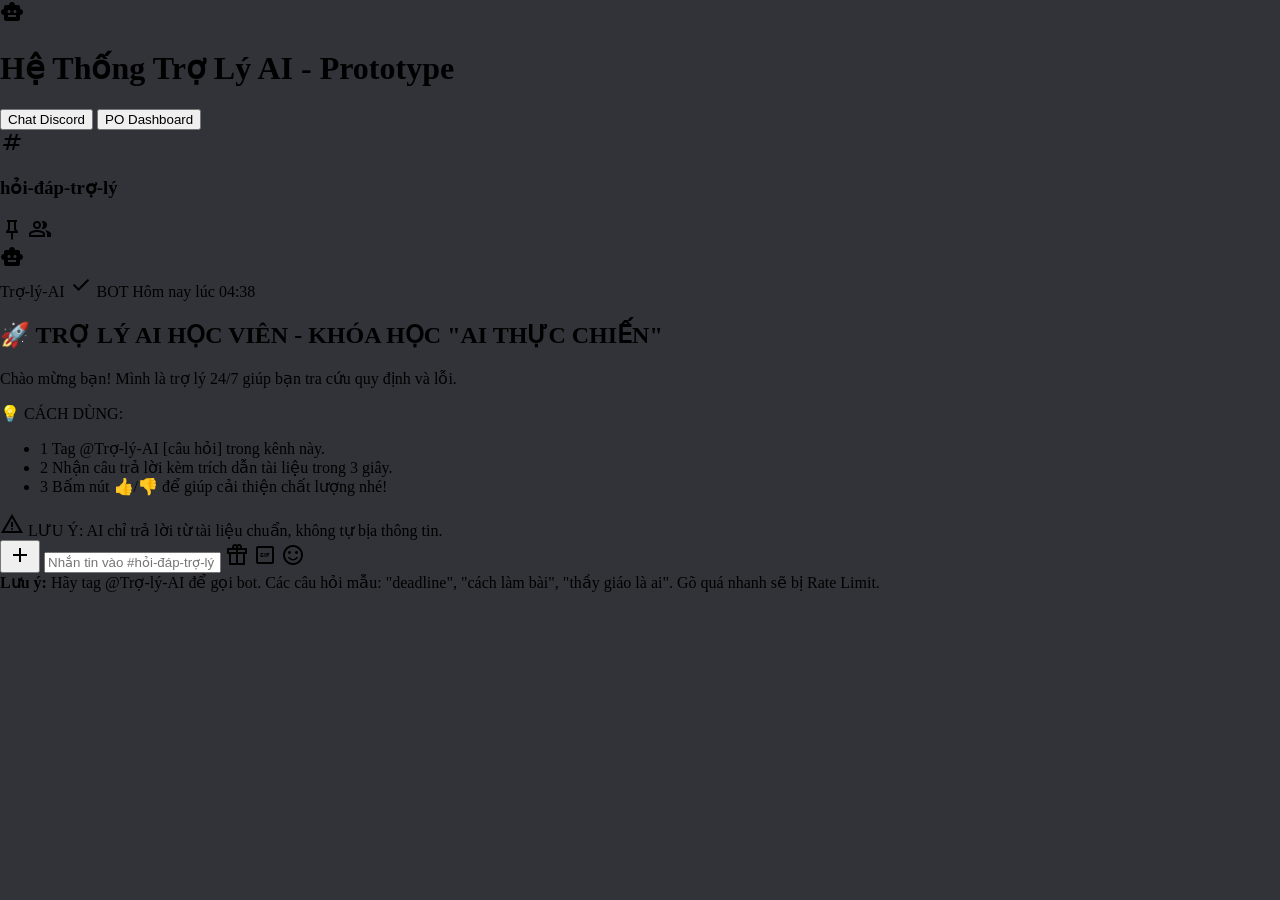
==== index.html @ 5cafeb8f "feat: add fully functional webapp simulation and stitch prototype" ====
<!DOCTYPE html>
<html class="dark" lang="vi">
<head>
    <meta charset="utf-8"/>
    <meta content="width=device-width, initial-scale=1.0" name="viewport"/>
    <title>Trợ Lý AI Học Viên - Fully Functional Prototype</title>
    <script src="https://cdn.tailwindcss.com?plugins=forms,container-queries"></script>
    <link href="https://fonts.googleapis.com/css2?family=Material+Symbols+Outlined:wght,FILL@100..700,0..1&amp;display=swap" rel="stylesheet"/>
    <link href="https://fonts.googleapis.com/css2?family=Inter:wght@400;600;700&amp;family=JetBrains+Mono:wght@400;500&amp;display=swap" rel="stylesheet"/>
    <link rel="stylesheet" href="app.css">
    
    <script id="tailwind-config">
        tailwind.config = {
            darkMode: "class",
            theme: {
                extend: {
                    colors: {
                        "discord-bg": "#313338",
                        "discord-sidebar": "#2b2d31",
                        "discord-secondary": "#1e1f22",
                        "discord-blurple": "#5865F2",
                        "discord-green": "#2ECC71",
                        "discord-yellow": "#FEE75C",
                        "discord-red": "#ED4245",
                        "discord-text": "#dbdee1",
                        "discord-muted": "#949ba4",
                        "dashboard-bg": "#0b0e14",
                        "dashboard-card": "#191c22"
                    },
                    fontFamily: {
                        "inter": ["Inter", "sans-serif"],
                        "mono": ["JetBrains Mono", "monospace"]
                    }
                }
            }
        }
    </script>
</head>
<body class="text-discord-text font-inter h-screen flex flex-col antialiased">
    
    <!-- App Header / Navigation -->
    <header class="h-14 bg-discord-sidebar border-b border-discord-secondary flex items-center px-4 justify-between shrink-0 z-20 shadow-md">
        <div class="flex items-center gap-3">
            <span class="material-symbols-outlined text-discord-blurple" style="font-variation-settings: 'FILL' 1;">smart_toy</span>
            <h1 class="font-bold text-lg">Hệ Thống Trợ Lý AI - Prototype</h1>
        </div>
        <div class="flex gap-2">
            <button id="nav-chat" class="px-4 py-1.5 rounded-md text-sm font-semibold bg-discord-blurple text-white transition-colors">Chat Discord</button>
            <button id="nav-dashboard" class="px-4 py-1.5 rounded-md text-sm font-semibold hover:bg-white/10 text-discord-muted hover:text-white transition-colors">PO Dashboard</button>
        </div>
    </header>

    <!-- Main Container -->
    <main class="flex-1 overflow-hidden relative">
        
        <!-- ==================== CHAT VIEW (Discord Clone) ==================== -->
        <div id="chat-view" class="absolute inset-0 flex bg-discord-bg transition-opacity duration-300">
            <!-- Sidebar (Channel List) -->
            <div class="w-60 bg-discord-sidebar hidden md:flex flex-col border-r border-discord-secondary shrink-0">
                <div class="h-12 border-b border-discord-secondary flex items-center px-4 hover:bg-white/5 cursor-pointer shadow-sm">
                    <h2 class="font-bold text-white">🚀 AI Thực Chiến</h2>
                    <span class="material-symbols-outlined ml-auto text-discord-muted text-sm">expand_more</span>
                </div>
                <div class="p-3 flex-1 overflow-y-auto">
                    <div class="text-[12px] font-bold text-discord-muted mb-1 flex items-center gap-1 hover:text-discord-text cursor-pointer">
                        <span class="material-symbols-outlined text-[14px]">expand_more</span> KÊNH HỖ TRỢ
                    </div>
                    <div class="flex items-center gap-1.5 px-2 py-1.5 bg-white/10 text-white rounded cursor-pointer mb-0.5">
                        <span class="material-symbols-outlined text-discord-muted text-[18px]">tag</span>
                        <span class="font-medium text-[15px]">hỏi-đáp-trợ-lý</span>
                    </div>
                    <div class="flex items-center gap-1.5 px-2 py-1.5 hover:bg-white/5 text-discord-muted hover:text-discord-text rounded cursor-pointer">
                        <span class="material-symbols-outlined text-[18px]">tag</span>
                        <span class="font-medium text-[15px]">thảo-luận-chung</span>
                    </div>
                </div>
                <!-- User Controls -->
                <div class="h-[52px] bg-[#232428] flex items-center px-2 gap-2 shrink-0">
                    <div class="w-8 h-8 rounded-full overflow-hidden">
                        <img src="https://ui-avatars.com/api/?name=Học+Viên&background=7289da&color=fff" alt="User">
                    </div>
                    <div class="flex-1 min-w-0">
                        <div class="text-sm font-semibold text-white truncate">Học Viên 101</div>
                        <div class="text-[11px] text-discord-muted truncate">Online</div>
                    </div>
                    <div class="flex gap-1 text-discord-muted">
                        <span class="material-symbols-outlined text-[18px] p-1.5 hover:bg-white/10 rounded cursor-pointer">mic</span>
                        <span class="material-symbols-outlined text-[18px] p-1.5 hover:bg-white/10 rounded cursor-pointer">headset</span>
                        <span class="material-symbols-outlined text-[18px] p-1.5 hover:bg-white/10 rounded cursor-pointer">settings</span>
                    </div>
                </div>
            </div>

            <!-- Chat Area -->
            <div class="flex-1 flex flex-col h-full min-w-0">
                <!-- Chat Header -->
                <div class="h-12 border-b border-discord-secondary flex items-center px-4 shrink-0 justify-between">
                    <div class="flex items-center gap-2">
                        <span class="material-symbols-outlined text-discord-muted text-[24px]">tag</span>
                        <h3 class="font-bold text-white text-[15px]">hỏi-đáp-trợ-lý</h3>
                    </div>
                    <div class="flex items-center gap-4 text-discord-muted">
                        <span class="material-symbols-outlined cursor-pointer hover:text-white">push_pin</span>
                        <span class="material-symbols-outlined cursor-pointer hover:text-white">group</span>
                        <div class="relative hidden sm:block">
                            <input type="text" placeholder="Tìm kiếm" class="bg-[#1e1f22] border-none rounded text-xs px-2 h-6 w-36 focus:ring-0 text-discord-text placeholder-discord-muted">
                            <span class="material-symbols-outlined absolute right-1 top-1 text-[16px]">search</span>
                        </div>
                    </div>
                </div>

                <!-- Messages Container -->
                <div id="messages-container" class="flex-1 overflow-y-auto px-4 sm:px-6 py-4 flex flex-col gap-5">
                    <!-- Messages will be injected here by JS -->
                </div>

                <!-- Chat Input -->
                <div class="px-4 sm:px-6 pb-6 shrink-0 mt-2">
                    <div class="bg-[#383a40] rounded-lg flex items-center px-4 py-2.5 gap-3">
                        <button class="bg-[#4e5058] hover:bg-[#5d5f66] text-discord-text rounded-full w-6 h-6 flex items-center justify-center shrink-0 transition-colors">
                            <span class="material-symbols-outlined text-[20px]">add</span>
                        </button>
                        <input id="chat-input" class="bg-transparent border-none focus:ring-0 text-white text-[15px] flex-1 placeholder:text-[#81848d] p-0 outline-none w-full" placeholder="Nhắn tin vào #hỏi-đáp-trợ-lý (Thử: 'deadline sprint 1 là khi nào?')" type="text" autocomplete="off"/>
                        <span class="material-symbols-outlined text-[#b5bac1] hover:text-[#dbdee1] text-[24px] cursor-pointer">featured_seasonal_and_gifts</span>
                        <span class="material-symbols-outlined text-[#b5bac1] hover:text-[#dbdee1] text-[24px] cursor-pointer">gif_box</span>
                        <span class="material-symbols-outlined text-[#b5bac1] hover:text-[#dbdee1] text-[24px] cursor-pointer">sentiment_satisfied</span>
                    </div>
                    <div class="text-[11px] text-discord-muted mt-2 text-center">
                        <strong>Lưu ý:</strong> Hãy tag <span class="text-discord-blurple cursor-pointer hover:underline">@Trợ-lý-AI</span> để gọi bot. Các câu hỏi mẫu: "deadline", "cách làm bài", "thầy giáo là ai". Gõ quá nhanh sẽ bị Rate Limit.
                    </div>
                </div>
            </div>
        </div>

        <!-- ==================== PO DASHBOARD VIEW ==================== -->
        <div id="dashboard-view" class="absolute inset-0 bg-dashboard-bg text-white overflow-y-auto hidden opacity-0 transition-opacity duration-300 p-6 md:p-10">
            <div class="max-w-6xl mx-auto">
                <div class="flex justify-between items-end mb-8">
                    <div>
                        <h1 class="text-3xl font-bold mb-2">PO & TA Dashboard</h1>
                        <p class="text-discord-muted">Theo dõi hiệu suất và chất lượng của Trợ Lý AI Thực Chiến</p>
                    </div>
                    <button id="refresh-stats" class="flex items-center gap-2 bg-[#2b2d31] hover:bg-[#383a40] px-3 py-1.5 rounded transition-colors">
                        <span class="material-symbols-outlined text-[18px]">refresh</span> Làm mới
                    </button>
                </div>

                <!-- Top Stats Cards -->
                <div class="grid grid-cols-1 md:grid-cols-2 lg:grid-cols-4 gap-4 mb-8">
                    <div class="bg-dashboard-card rounded-xl p-5 border border-white/5 stat-card">
                        <div class="text-discord-muted text-sm font-semibold mb-1">Tổng Số Lượt Hỏi Đáp</div>
                        <div class="text-3xl font-bold flex items-end gap-2">
                            <span id="stat-total-queries">0</span>
                        </div>
                    </div>
                    <div class="bg-dashboard-card rounded-xl p-5 border border-white/5 stat-card">
                        <div class="text-discord-muted text-sm font-semibold mb-1 flex items-center gap-1">
                            Tỉ lệ Grounded (Có Trích Dẫn) <span class="material-symbols-outlined text-[14px] text-discord-green">verified</span>
                        </div>
                        <div class="text-3xl font-bold text-discord-green flex items-end gap-2">
                            <span id="stat-grounded-rate">100%</span>
                        </div>
                    </div>
                    <div class="bg-dashboard-card rounded-xl p-5 border border-white/5 stat-card">
                        <div class="text-discord-muted text-sm font-semibold mb-1 flex items-center gap-1">
                            Tỉ lệ Escalation (Cần TA) <span class="material-symbols-outlined text-[14px] text-discord-yellow">warning</span>
                        </div>
                        <div class="text-3xl font-bold text-discord-yellow flex items-end gap-2">
                            <span id="stat-escalation-rate">0%</span>
                        </div>
                    </div>
                    <div class="bg-dashboard-card rounded-xl p-5 border border-white/5 stat-card">
                        <div class="text-discord-muted text-sm font-semibold mb-1 flex items-center gap-1">
                            Đánh giá Tích cực (FCR) <span class="material-symbols-outlined text-[14px] text-discord-blurple">thumb_up</span>
                        </div>
                        <div class="text-3xl font-bold text-discord-blurple flex items-end gap-2">
                            <span id="stat-positive-rate">0%</span>
                            <span class="text-sm font-normal text-discord-muted mb-1 ml-1" id="stat-total-feedback">(0 đánh giá)</span>
                        </div>
                    </div>
                </div>

                <!-- Recent Escalations & Feedback -->
                <div class="grid grid-cols-1 lg:grid-cols-2 gap-6">
                    <div class="bg-dashboard-card rounded-xl border border-white/5 flex flex-col h-96">
                        <div class="p-5 border-b border-white/10 flex justify-between items-center shrink-0">
                            <h3 class="font-bold flex items-center gap-2"><span class="material-symbols-outlined text-discord-yellow">warning</span> Tickets Cần TA Hỗ Trợ</h3>
                            <span class="bg-discord-red/20 text-discord-red px-2 py-0.5 rounded text-xs font-bold" id="ticket-badge">0 Pending</span>
                        </div>
                        <div class="p-4 flex-1 overflow-y-auto" id="dashboard-tickets">
                            <!-- Empty State -->
                            <div class="h-full flex flex-col items-center justify-center text-discord-muted opacity-60">
                                <span class="material-symbols-outlined text-4xl mb-2">assignment_turned_in</span>
                                <p>Tuyệt vời! Không có câu hỏi nào bị tồn đọng.</p>
                            </div>
                        </div>
                    </div>

                    <div class="bg-dashboard-card rounded-xl border border-white/5 flex flex-col h-96">
                        <div class="p-5 border-b border-white/10 flex justify-between items-center shrink-0">
                            <h3 class="font-bold flex items-center gap-2"><span class="material-symbols-outlined text-discord-red">thumb_down</span> Feedback Tiêu Cực (Needs RAG Tune)</h3>
                        </div>
                        <div class="p-4 flex-1 overflow-y-auto" id="dashboard-negative-feedbacks">
                            <!-- Empty State -->
                            <div class="h-full flex flex-col items-center justify-center text-discord-muted opacity-60">
                                <span class="material-symbols-outlined text-4xl mb-2">mood</span>
                                <p>Chưa có feedback tiêu cực nào từ học viên.</p>
                            </div>
                        </div>
                    </div>
                </div>
            </div>
        </div>

        <!-- ==================== FEEDBACK MODAL ==================== -->
        <div id="feedback-modal" class="fixed inset-0 modal-overlay hidden flex items-center justify-center z-50">
            <div class="bg-discord-bg w-full max-w-md rounded-lg shadow-2xl border border-white/10 flex flex-col overflow-hidden fade-in mx-4">
                <div class="p-4 border-b border-discord-secondary flex justify-between items-center">
                    <h2 class="font-bold text-white text-lg flex items-center gap-2">
                        <span class="material-symbols-outlined text-discord-red">feedback</span> 
                        Phản hồi chưa chính xác
                    </h2>
                    <span id="close-modal" class="material-symbols-outlined text-discord-muted cursor-pointer hover:text-white">close</span>
                </div>
                <div class="p-5">
                    <p class="text-discord-text text-sm mb-4">Bạn vui lòng cho biết AI trả lời chưa tốt ở điểm nào để team cải thiện nhé:</p>
                    <div class="space-y-2 mb-5">
                        <label class="flex items-center gap-2 cursor-pointer p-2 hover:bg-white/5 rounded">
                            <input type="radio" name="feedback_reason" value="Câu trả lời sai hoàn toàn" class="accent-discord-blurple w-4 h-4" checked>
                            <span class="text-sm">Câu trả lời sai hoàn toàn</span>
                        </label>
                        <label class="flex items-center gap-2 cursor-pointer p-2 hover:bg-white/5 rounded">
                            <input type="radio" name="feedback_reason" value="Trích dẫn tài liệu không liên quan" class="accent-discord-blurple w-4 h-4">
                            <span class="text-sm">Trích dẫn tài liệu không liên quan</span>
                        </label>
                        <label class="flex items-center gap-2 cursor-pointer p-2 hover:bg-white/5 rounded">
                            <input type="radio" name="feedback_reason" value="Thiếu thông tin quan trọng" class="accent-discord-blurple w-4 h-4">
                            <span class="text-sm">Thiếu thông tin quan trọng</span>
                        </label>
                        <label class="flex items-center gap-2 cursor-pointer p-2 hover:bg-white/5 rounded">
                            <input type="radio" name="feedback_reason" value="Khác" class="accent-discord-blurple w-4 h-4" id="reason-other-radio">
                            <span class="text-sm">Khác</span>
                        </label>
                    </div>
                    <textarea id="feedback-detail" placeholder="Cung cấp thêm chi tiết (Không bắt buộc)..." class="w-full bg-[#1e1f22] border border-white/10 rounded-md p-3 text-sm text-white focus:outline-none focus:border-discord-blurple h-20 resize-none"></textarea>
                </div>
                <div class="p-4 bg-[#2b2d31] flex justify-end gap-3">
                    <button id="cancel-feedback" class="px-4 py-2 rounded font-medium text-white hover:underline text-sm transition-colors">Hủy</button>
                    <button id="submit-feedback" class="px-6 py-2 rounded font-medium bg-discord-blurple hover:bg-[#4752C4] text-white text-sm transition-colors shadow-md">Gửi Phản Hồi</button>
                </div>
            </div>
        </div>

    </main>

    <script src="app.js"></script>
</body>
</html>
---- app.css ----
/* Custom Scrollbar for Discord Vibe */
::-webkit-scrollbar {
    width: 8px;
}
::-webkit-scrollbar-track {
    background: transparent; 
}
::-webkit-scrollbar-thumb {
    background: #1a1b1e; 
    border-radius: 4px;
}
::-webkit-scrollbar-thumb:hover {
    background: #111214; 
}

/* Base Body Styles */
body {
    background-color: #313338;
    margin: 0;
    overflow: hidden; /* Prevent body scroll, handle inside containers */
}

/* Utilities */
.hidden {
    display: none !important;
}

/* Typing Indicator Animation */
.typing-indicator {
    display: flex;
    align-items: center;
    gap: 4px;
    padding: 8px 12px;
    background-color: #2b2d31;
    border-radius: 12px;
    width: fit-content;
    margin-top: 4px;
}

.typing-dot {
    width: 6px;
    height: 6px;
    background-color: #b5bac1;
    border-radius: 50%;
    animation: typing 1.4s infinite ease-in-out;
}

.typing-dot:nth-child(1) { animation-delay: 0s; }
.typing-dot:nth-child(2) { animation-delay: 0.2s; }
.typing-dot:nth-child(3) { animation-delay: 0.4s; }

@keyframes typing {
    0%, 100% { transform: translateY(0); opacity: 0.5; }
    50% { transform: translateY(-4px); opacity: 1; }
}

/* Fade In Animation */
.fade-in {
    animation: fadeIn 0.3s ease-out forwards;
}

@keyframes fadeIn {
    from { opacity: 0; transform: translateY(10px); }
    to { opacity: 1; transform: translateY(0); }
}

/* Modal Overlay */
.modal-overlay {
    background-color: rgba(0, 0, 0, 0.7);
    backdrop-filter: blur(2px);
    z-index: 100;
}

/* Dashboard Animations */
.stat-card {
    transition: transform 0.2s, box-shadow 0.2s;
}
.stat-card:hover {
    transform: translateY(-2px);
    box-shadow: 0 4px 20px rgba(0,0,0,0.4);
}
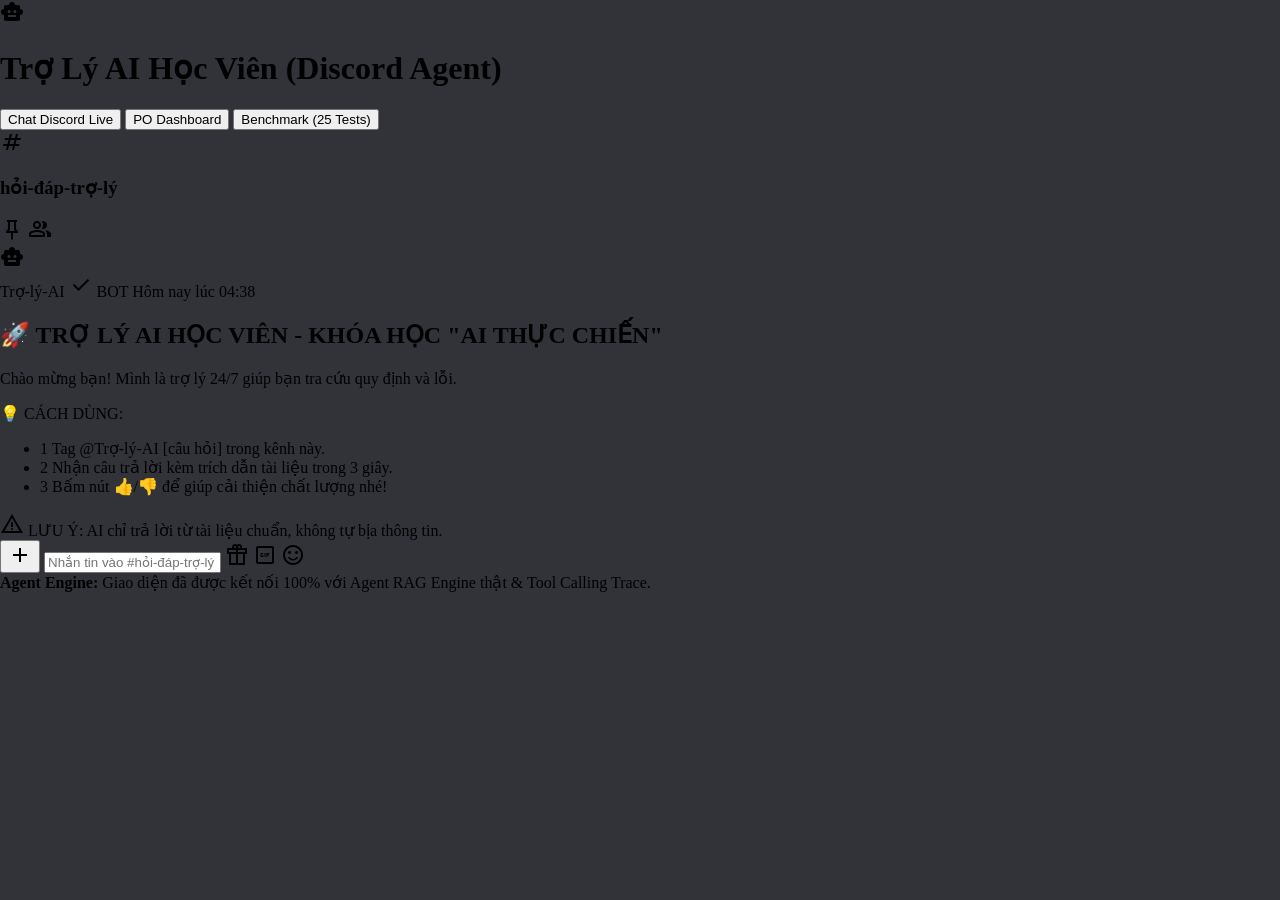
==== commit 9bc99b75: "Add root index.html redirect for GitHub Pages deployment" ====
--- a/index.html
+++ b/index.html
@@ -1,258 +1,42 @@
 <!DOCTYPE html>
-<html class="dark" lang="vi">
+<html lang="vi">
 <head>
-    <meta charset="utf-8"/>
-    <meta content="width=device-width, initial-scale=1.0" name="viewport"/>
-    <title>Trợ Lý AI Học Viên - Fully Functional Prototype</title>
-    <script src="https://cdn.tailwindcss.com?plugins=forms,container-queries"></script>
-    <link href="https://fonts.googleapis.com/css2?family=Material+Symbols+Outlined:wght,FILL@100..700,0..1&amp;display=swap" rel="stylesheet"/>
-    <link href="https://fonts.googleapis.com/css2?family=Inter:wght@400;600;700&amp;family=JetBrains+Mono:wght@400;500&amp;display=swap" rel="stylesheet"/>
-    <link rel="stylesheet" href="app.css">
-    
-    <script id="tailwind-config">
-        tailwind.config = {
-            darkMode: "class",
-            theme: {
-                extend: {
-                    colors: {
-                        "discord-bg": "#313338",
-                        "discord-sidebar": "#2b2d31",
-                        "discord-secondary": "#1e1f22",
-                        "discord-blurple": "#5865F2",
-                        "discord-green": "#2ECC71",
-                        "discord-yellow": "#FEE75C",
-                        "discord-red": "#ED4245",
-                        "discord-text": "#dbdee1",
-                        "discord-muted": "#949ba4",
-                        "dashboard-bg": "#0b0e14",
-                        "dashboard-card": "#191c22"
-                    },
-                    fontFamily: {
-                        "inter": ["Inter", "sans-serif"],
-                        "mono": ["JetBrains Mono", "monospace"]
-                    }
-                }
-            }
+    <meta charset="UTF-8">
+    <meta http-equiv="refresh" content="0; url=./fully_functional_webapp/index.html">
+    <title>Trợ Lý AI Học Viên Discord - Redirecting...</title>
+    <style>
+        body {
+            font-family: system-ui, -apple-system, sans-serif;
+            background-color: #0b0e14;
+            color: #dbdee1;
+            display: flex;
+            height: 100vh;
+            align-items: center;
+            justify-content: center;
+            margin: 0;
         }
+        .card {
+            background: #191c22;
+            padding: 2rem;
+            border-radius: 12px;
+            text-align: center;
+            border: 1px solid rgba(255,255,255,0.1);
+        }
+        a {
+            color: #5865F2;
+            text-decoration: none;
+            font-weight: bold;
+        }
+    </style>
+</head>
+<body>
+    <div class="card">
+        <h2>🚀 Đang chuyển hướng đến Trợ Lý AI Học Viên Discord...</h2>
+        <p>Nếu không tự động chuyển hướng, vui lòng click vào đường dẫn bên dưới:</p>
+        <p><a href="./fully_functional_webapp/index.html">👉 Bấm vào đây để mở Web App</a></p>
+    </div>
+    <script>
+        window.location.href = "./fully_functional_webapp/index.html";
     </script>
-</head>
-<body class="text-discord-text font-inter h-screen flex flex-col antialiased">
-    
-    <!-- App Header / Navigation -->
-    <header class="h-14 bg-discord-sidebar border-b border-discord-secondary flex items-center px-4 justify-between shrink-0 z-20 shadow-md">
-        <div class="flex items-center gap-3">
-            <span class="material-symbols-outlined text-discord-blurple" style="font-variation-settings: 'FILL' 1;">smart_toy</span>
-            <h1 class="font-bold text-lg">Hệ Thống Trợ Lý AI - Prototype</h1>
-        </div>
-        <div class="flex gap-2">
-            <button id="nav-chat" class="px-4 py-1.5 rounded-md text-sm font-semibold bg-discord-blurple text-white transition-colors">Chat Discord</button>
-            <button id="nav-dashboard" class="px-4 py-1.5 rounded-md text-sm font-semibold hover:bg-white/10 text-discord-muted hover:text-white transition-colors">PO Dashboard</button>
-        </div>
-    </header>
-
-    <!-- Main Container -->
-    <main class="flex-1 overflow-hidden relative">
-        
-        <!-- ==================== CHAT VIEW (Discord Clone) ==================== -->
-        <div id="chat-view" class="absolute inset-0 flex bg-discord-bg transition-opacity duration-300">
-            <!-- Sidebar (Channel List) -->
-            <div class="w-60 bg-discord-sidebar hidden md:flex flex-col border-r border-discord-secondary shrink-0">
-                <div class="h-12 border-b border-discord-secondary flex items-center px-4 hover:bg-white/5 cursor-pointer shadow-sm">
-                    <h2 class="font-bold text-white">🚀 AI Thực Chiến</h2>
-                    <span class="material-symbols-outlined ml-auto text-discord-muted text-sm">expand_more</span>
-                </div>
-                <div class="p-3 flex-1 overflow-y-auto">
-                    <div class="text-[12px] font-bold text-discord-muted mb-1 flex items-center gap-1 hover:text-discord-text cursor-pointer">
-                        <span class="material-symbols-outlined text-[14px]">expand_more</span> KÊNH HỖ TRỢ
-                    </div>
-                    <div class="flex items-center gap-1.5 px-2 py-1.5 bg-white/10 text-white rounded cursor-pointer mb-0.5">
-                        <span class="material-symbols-outlined text-discord-muted text-[18px]">tag</span>
-                        <span class="font-medium text-[15px]">hỏi-đáp-trợ-lý</span>
-                    </div>
-                    <div class="flex items-center gap-1.5 px-2 py-1.5 hover:bg-white/5 text-discord-muted hover:text-discord-text rounded cursor-pointer">
-                        <span class="material-symbols-outlined text-[18px]">tag</span>
-                        <span class="font-medium text-[15px]">thảo-luận-chung</span>
-                    </div>
-                </div>
-                <!-- User Controls -->
-                <div class="h-[52px] bg-[#232428] flex items-center px-2 gap-2 shrink-0">
-                    <div class="w-8 h-8 rounded-full overflow-hidden">
-                        <img src="https://ui-avatars.com/api/?name=Học+Viên&background=7289da&color=fff" alt="User">
-                    </div>
-                    <div class="flex-1 min-w-0">
-                        <div class="text-sm font-semibold text-white truncate">Học Viên 101</div>
-                        <div class="text-[11px] text-discord-muted truncate">Online</div>
-                    </div>
-                    <div class="flex gap-1 text-discord-muted">
-                        <span class="material-symbols-outlined text-[18px] p-1.5 hover:bg-white/10 rounded cursor-pointer">mic</span>
-                        <span class="material-symbols-outlined text-[18px] p-1.5 hover:bg-white/10 rounded cursor-pointer">headset</span>
-                        <span class="material-symbols-outlined text-[18px] p-1.5 hover:bg-white/10 rounded cursor-pointer">settings</span>
-                    </div>
-                </div>
-            </div>
-
-            <!-- Chat Area -->
-            <div class="flex-1 flex flex-col h-full min-w-0">
-                <!-- Chat Header -->
-                <div class="h-12 border-b border-discord-secondary flex items-center px-4 shrink-0 justify-between">
-                    <div class="flex items-center gap-2">
-                        <span class="material-symbols-outlined text-discord-muted text-[24px]">tag</span>
-                        <h3 class="font-bold text-white text-[15px]">hỏi-đáp-trợ-lý</h3>
-                    </div>
-                    <div class="flex items-center gap-4 text-discord-muted">
-                        <span class="material-symbols-outlined cursor-pointer hover:text-white">push_pin</span>
-                        <span class="material-symbols-outlined cursor-pointer hover:text-white">group</span>
-                        <div class="relative hidden sm:block">
-                            <input type="text" placeholder="Tìm kiếm" class="bg-[#1e1f22] border-none rounded text-xs px-2 h-6 w-36 focus:ring-0 text-discord-text placeholder-discord-muted">
-                            <span class="material-symbols-outlined absolute right-1 top-1 text-[16px]">search</span>
-                        </div>
-                    </div>
-                </div>
-
-                <!-- Messages Container -->
-                <div id="messages-container" class="flex-1 overflow-y-auto px-4 sm:px-6 py-4 flex flex-col gap-5">
-                    <!-- Messages will be injected here by JS -->
-                </div>
-
-                <!-- Chat Input -->
-                <div class="px-4 sm:px-6 pb-6 shrink-0 mt-2">
-                    <div class="bg-[#383a40] rounded-lg flex items-center px-4 py-2.5 gap-3">
-                        <button class="bg-[#4e5058] hover:bg-[#5d5f66] text-discord-text rounded-full w-6 h-6 flex items-center justify-center shrink-0 transition-colors">
-                            <span class="material-symbols-outlined text-[20px]">add</span>
-                        </button>
-                        <input id="chat-input" class="bg-transparent border-none focus:ring-0 text-white text-[15px] flex-1 placeholder:text-[#81848d] p-0 outline-none w-full" placeholder="Nhắn tin vào #hỏi-đáp-trợ-lý (Thử: 'deadline sprint 1 là khi nào?')" type="text" autocomplete="off"/>
-                        <span class="material-symbols-outlined text-[#b5bac1] hover:text-[#dbdee1] text-[24px] cursor-pointer">featured_seasonal_and_gifts</span>
-                        <span class="material-symbols-outlined text-[#b5bac1] hover:text-[#dbdee1] text-[24px] cursor-pointer">gif_box</span>
-                        <span class="material-symbols-outlined text-[#b5bac1] hover:text-[#dbdee1] text-[24px] cursor-pointer">sentiment_satisfied</span>
-                    </div>
-                    <div class="text-[11px] text-discord-muted mt-2 text-center">
-                        <strong>Lưu ý:</strong> Hãy tag <span class="text-discord-blurple cursor-pointer hover:underline">@Trợ-lý-AI</span> để gọi bot. Các câu hỏi mẫu: "deadline", "cách làm bài", "thầy giáo là ai". Gõ quá nhanh sẽ bị Rate Limit.
-                    </div>
-                </div>
-            </div>
-        </div>
-
-        <!-- ==================== PO DASHBOARD VIEW ==================== -->
-        <div id="dashboard-view" class="absolute inset-0 bg-dashboard-bg text-white overflow-y-auto hidden opacity-0 transition-opacity duration-300 p-6 md:p-10">
-            <div class="max-w-6xl mx-auto">
-                <div class="flex justify-between items-end mb-8">
-                    <div>
-                        <h1 class="text-3xl font-bold mb-2">PO & TA Dashboard</h1>
-                        <p class="text-discord-muted">Theo dõi hiệu suất và chất lượng của Trợ Lý AI Thực Chiến</p>
-                    </div>
-                    <button id="refresh-stats" class="flex items-center gap-2 bg-[#2b2d31] hover:bg-[#383a40] px-3 py-1.5 rounded transition-colors">
-                        <span class="material-symbols-outlined text-[18px]">refresh</span> Làm mới
-                    </button>
-                </div>
-
-                <!-- Top Stats Cards -->
-                <div class="grid grid-cols-1 md:grid-cols-2 lg:grid-cols-4 gap-4 mb-8">
-                    <div class="bg-dashboard-card rounded-xl p-5 border border-white/5 stat-card">
-                        <div class="text-discord-muted text-sm font-semibold mb-1">Tổng Số Lượt Hỏi Đáp</div>
-                        <div class="text-3xl font-bold flex items-end gap-2">
-                            <span id="stat-total-queries">0</span>
-                        </div>
-                    </div>
-                    <div class="bg-dashboard-card rounded-xl p-5 border border-white/5 stat-card">
-                        <div class="text-discord-muted text-sm font-semibold mb-1 flex items-center gap-1">
-                            Tỉ lệ Grounded (Có Trích Dẫn) <span class="material-symbols-outlined text-[14px] text-discord-green">verified</span>
-                        </div>
-                        <div class="text-3xl font-bold text-discord-green flex items-end gap-2">
-                            <span id="stat-grounded-rate">100%</span>
-                        </div>
-                    </div>
-                    <div class="bg-dashboard-card rounded-xl p-5 border border-white/5 stat-card">
-                        <div class="text-discord-muted text-sm font-semibold mb-1 flex items-center gap-1">
-                            Tỉ lệ Escalation (Cần TA) <span class="material-symbols-outlined text-[14px] text-discord-yellow">warning</span>
-                        </div>
-                        <div class="text-3xl font-bold text-discord-yellow flex items-end gap-2">
-                            <span id="stat-escalation-rate">0%</span>
-                        </div>
-                    </div>
-                    <div class="bg-dashboard-card rounded-xl p-5 border border-white/5 stat-card">
-                        <div class="text-discord-muted text-sm font-semibold mb-1 flex items-center gap-1">
-                            Đánh giá Tích cực (FCR) <span class="material-symbols-outlined text-[14px] text-discord-blurple">thumb_up</span>
-                        </div>
-                        <div class="text-3xl font-bold text-discord-blurple flex items-end gap-2">
-                            <span id="stat-positive-rate">0%</span>
-                            <span class="text-sm font-normal text-discord-muted mb-1 ml-1" id="stat-total-feedback">(0 đánh giá)</span>
-                        </div>
-                    </div>
-                </div>
-
-                <!-- Recent Escalations & Feedback -->
-                <div class="grid grid-cols-1 lg:grid-cols-2 gap-6">
-                    <div class="bg-dashboard-card rounded-xl border border-white/5 flex flex-col h-96">
-                        <div class="p-5 border-b border-white/10 flex justify-between items-center shrink-0">
-                            <h3 class="font-bold flex items-center gap-2"><span class="material-symbols-outlined text-discord-yellow">warning</span> Tickets Cần TA Hỗ Trợ</h3>
-                            <span class="bg-discord-red/20 text-discord-red px-2 py-0.5 rounded text-xs font-bold" id="ticket-badge">0 Pending</span>
-                        </div>
-                        <div class="p-4 flex-1 overflow-y-auto" id="dashboard-tickets">
-                            <!-- Empty State -->
-                            <div class="h-full flex flex-col items-center justify-center text-discord-muted opacity-60">
-                                <span class="material-symbols-outlined text-4xl mb-2">assignment_turned_in</span>
-                                <p>Tuyệt vời! Không có câu hỏi nào bị tồn đọng.</p>
-                            </div>
-                        </div>
-                    </div>
-
-                    <div class="bg-dashboard-card rounded-xl border border-white/5 flex flex-col h-96">
-                        <div class="p-5 border-b border-white/10 flex justify-between items-center shrink-0">
-                            <h3 class="font-bold flex items-center gap-2"><span class="material-symbols-outlined text-discord-red">thumb_down</span> Feedback Tiêu Cực (Needs RAG Tune)</h3>
-                        </div>
-                        <div class="p-4 flex-1 overflow-y-auto" id="dashboard-negative-feedbacks">
-                            <!-- Empty State -->
-                            <div class="h-full flex flex-col items-center justify-center text-discord-muted opacity-60">
-                                <span class="material-symbols-outlined text-4xl mb-2">mood</span>
-                                <p>Chưa có feedback tiêu cực nào từ học viên.</p>
-                            </div>
-                        </div>
-                    </div>
-                </div>
-            </div>
-        </div>
-
-        <!-- ==================== FEEDBACK MODAL ==================== -->
-        <div id="feedback-modal" class="fixed inset-0 modal-overlay hidden flex items-center justify-center z-50">
-            <div class="bg-discord-bg w-full max-w-md rounded-lg shadow-2xl border border-white/10 flex flex-col overflow-hidden fade-in mx-4">
-                <div class="p-4 border-b border-discord-secondary flex justify-between items-center">
-                    <h2 class="font-bold text-white text-lg flex items-center gap-2">
-                        <span class="material-symbols-outlined text-discord-red">feedback</span> 
-                        Phản hồi chưa chính xác
-                    </h2>
-                    <span id="close-modal" class="material-symbols-outlined text-discord-muted cursor-pointer hover:text-white">close</span>
-                </div>
-                <div class="p-5">
-                    <p class="text-discord-text text-sm mb-4">Bạn vui lòng cho biết AI trả lời chưa tốt ở điểm nào để team cải thiện nhé:</p>
-                    <div class="space-y-2 mb-5">
-                        <label class="flex items-center gap-2 cursor-pointer p-2 hover:bg-white/5 rounded">
-                            <input type="radio" name="feedback_reason" value="Câu trả lời sai hoàn toàn" class="accent-discord-blurple w-4 h-4" checked>
-                            <span class="text-sm">Câu trả lời sai hoàn toàn</span>
-                        </label>
-                        <label class="flex items-center gap-2 cursor-pointer p-2 hover:bg-white/5 rounded">
-                            <input type="radio" name="feedback_reason" value="Trích dẫn tài liệu không liên quan" class="accent-discord-blurple w-4 h-4">
-                            <span class="text-sm">Trích dẫn tài liệu không liên quan</span>
-                        </label>
-                        <label class="flex items-center gap-2 cursor-pointer p-2 hover:bg-white/5 rounded">
-                            <input type="radio" name="feedback_reason" value="Thiếu thông tin quan trọng" class="accent-discord-blurple w-4 h-4">
-                            <span class="text-sm">Thiếu thông tin quan trọng</span>
-                        </label>
-                        <label class="flex items-center gap-2 cursor-pointer p-2 hover:bg-white/5 rounded">
-                            <input type="radio" name="feedback_reason" value="Khác" class="accent-discord-blurple w-4 h-4" id="reason-other-radio">
-                            <span class="text-sm">Khác</span>
-                        </label>
-                    </div>
-                    <textarea id="feedback-detail" placeholder="Cung cấp thêm chi tiết (Không bắt buộc)..." class="w-full bg-[#1e1f22] border border-white/10 rounded-md p-3 text-sm text-white focus:outline-none focus:border-discord-blurple h-20 resize-none"></textarea>
-                </div>
-                <div class="p-4 bg-[#2b2d31] flex justify-end gap-3">
-                    <button id="cancel-feedback" class="px-4 py-2 rounded font-medium text-white hover:underline text-sm transition-colors">Hủy</button>
-                    <button id="submit-feedback" class="px-6 py-2 rounded font-medium bg-discord-blurple hover:bg-[#4752C4] text-white text-sm transition-colors shadow-md">Gửi Phản Hồi</button>
-                </div>
-            </div>
-        </div>
-
-    </main>
-
-    <script src="app.js"></script>
 </body>
 </html>
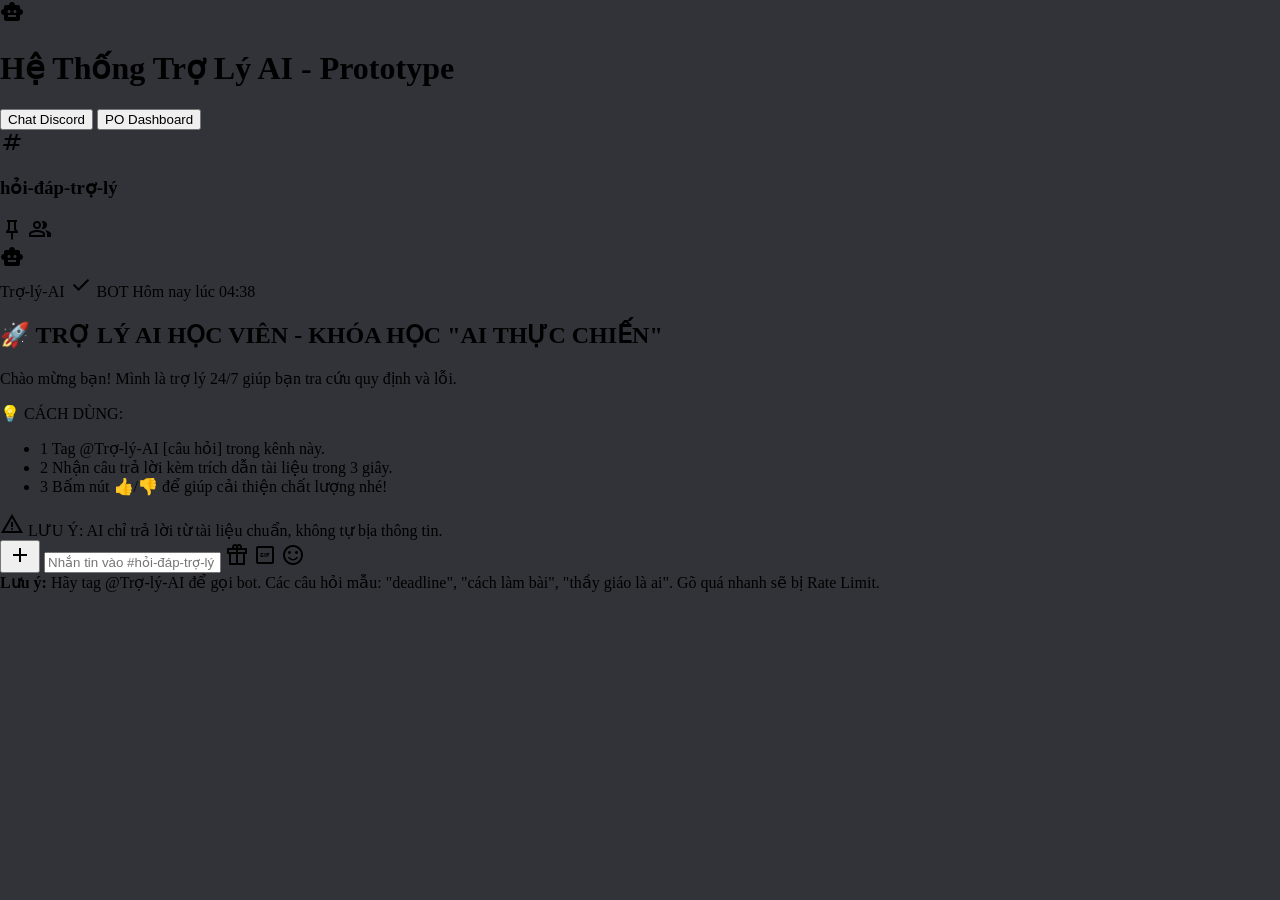
==== commit 3096eb52: "Fix PO Dashboard CSS opacity bug for full visibility" ====
--- a/index.html
+++ b/index.html
@@ -1,42 +1,258 @@
 <!DOCTYPE html>
-<html lang="vi">
+<html class="dark" lang="vi">
 <head>
-    <meta charset="UTF-8">
-    <meta http-equiv="refresh" content="0; url=./fully_functional_webapp/index.html">
-    <title>Trợ Lý AI Học Viên Discord - Redirecting...</title>
-    <style>
-        body {
-            font-family: system-ui, -apple-system, sans-serif;
-            background-color: #0b0e14;
-            color: #dbdee1;
-            display: flex;
-            height: 100vh;
-            align-items: center;
-            justify-content: center;
-            margin: 0;
+    <meta charset="utf-8"/>
+    <meta content="width=device-width, initial-scale=1.0" name="viewport"/>
+    <title>Trợ Lý AI Học Viên - Fully Functional Prototype</title>
+    <script src="https://cdn.tailwindcss.com?plugins=forms,container-queries"></script>
+    <link href="https://fonts.googleapis.com/css2?family=Material+Symbols+Outlined:wght,FILL@100..700,0..1&amp;display=swap" rel="stylesheet"/>
+    <link href="https://fonts.googleapis.com/css2?family=Inter:wght@400;600;700&amp;family=JetBrains+Mono:wght@400;500&amp;display=swap" rel="stylesheet"/>
+    <link rel="stylesheet" href="app.css">
+    
+    <script id="tailwind-config">
+        tailwind.config = {
+            darkMode: "class",
+            theme: {
+                extend: {
+                    colors: {
+                        "discord-bg": "#313338",
+                        "discord-sidebar": "#2b2d31",
+                        "discord-secondary": "#1e1f22",
+                        "discord-blurple": "#5865F2",
+                        "discord-green": "#2ECC71",
+                        "discord-yellow": "#FEE75C",
+                        "discord-red": "#ED4245",
+                        "discord-text": "#dbdee1",
+                        "discord-muted": "#949ba4",
+                        "dashboard-bg": "#0b0e14",
+                        "dashboard-card": "#191c22"
+                    },
+                    fontFamily: {
+                        "inter": ["Inter", "sans-serif"],
+                        "mono": ["JetBrains Mono", "monospace"]
+                    }
+                }
+            }
         }
-        .card {
-            background: #191c22;
-            padding: 2rem;
-            border-radius: 12px;
-            text-align: center;
-            border: 1px solid rgba(255,255,255,0.1);
-        }
-        a {
-            color: #5865F2;
-            text-decoration: none;
-            font-weight: bold;
-        }
-    </style>
+    </script>
 </head>
-<body>
-    <div class="card">
-        <h2>🚀 Đang chuyển hướng đến Trợ Lý AI Học Viên Discord...</h2>
-        <p>Nếu không tự động chuyển hướng, vui lòng click vào đường dẫn bên dưới:</p>
-        <p><a href="./fully_functional_webapp/index.html">👉 Bấm vào đây để mở Web App</a></p>
-    </div>
-    <script>
-        window.location.href = "./fully_functional_webapp/index.html";
-    </script>
+<body class="text-discord-text font-inter h-screen flex flex-col antialiased">
+    
+    <!-- App Header / Navigation -->
+    <header class="h-14 bg-discord-sidebar border-b border-discord-secondary flex items-center px-4 justify-between shrink-0 z-20 shadow-md">
+        <div class="flex items-center gap-3">
+            <span class="material-symbols-outlined text-discord-blurple" style="font-variation-settings: 'FILL' 1;">smart_toy</span>
+            <h1 class="font-bold text-lg">Hệ Thống Trợ Lý AI - Prototype</h1>
+        </div>
+        <div class="flex gap-2">
+            <button id="nav-chat" class="px-4 py-1.5 rounded-md text-sm font-semibold bg-discord-blurple text-white transition-colors">Chat Discord</button>
+            <button id="nav-dashboard" class="px-4 py-1.5 rounded-md text-sm font-semibold hover:bg-white/10 text-discord-muted hover:text-white transition-colors">PO Dashboard</button>
+        </div>
+    </header>
+
+    <!-- Main Container -->
+    <main class="flex-1 overflow-hidden relative">
+        
+        <!-- ==================== CHAT VIEW (Discord Clone) ==================== -->
+        <div id="chat-view" class="absolute inset-0 flex bg-discord-bg transition-opacity duration-300">
+            <!-- Sidebar (Channel List) -->
+            <div class="w-60 bg-discord-sidebar hidden md:flex flex-col border-r border-discord-secondary shrink-0">
+                <div class="h-12 border-b border-discord-secondary flex items-center px-4 hover:bg-white/5 cursor-pointer shadow-sm">
+                    <h2 class="font-bold text-white">🚀 AI Thực Chiến</h2>
+                    <span class="material-symbols-outlined ml-auto text-discord-muted text-sm">expand_more</span>
+                </div>
+                <div class="p-3 flex-1 overflow-y-auto">
+                    <div class="text-[12px] font-bold text-discord-muted mb-1 flex items-center gap-1 hover:text-discord-text cursor-pointer">
+                        <span class="material-symbols-outlined text-[14px]">expand_more</span> KÊNH HỖ TRỢ
+                    </div>
+                    <div class="flex items-center gap-1.5 px-2 py-1.5 bg-white/10 text-white rounded cursor-pointer mb-0.5">
+                        <span class="material-symbols-outlined text-discord-muted text-[18px]">tag</span>
+                        <span class="font-medium text-[15px]">hỏi-đáp-trợ-lý</span>
+                    </div>
+                    <div class="flex items-center gap-1.5 px-2 py-1.5 hover:bg-white/5 text-discord-muted hover:text-discord-text rounded cursor-pointer">
+                        <span class="material-symbols-outlined text-[18px]">tag</span>
+                        <span class="font-medium text-[15px]">thảo-luận-chung</span>
+                    </div>
+                </div>
+                <!-- User Controls -->
+                <div class="h-[52px] bg-[#232428] flex items-center px-2 gap-2 shrink-0">
+                    <div class="w-8 h-8 rounded-full overflow-hidden">
+                        <img src="https://ui-avatars.com/api/?name=Học+Viên&background=7289da&color=fff" alt="User">
+                    </div>
+                    <div class="flex-1 min-w-0">
+                        <div class="text-sm font-semibold text-white truncate">Học Viên 101</div>
+                        <div class="text-[11px] text-discord-muted truncate">Online</div>
+                    </div>
+                    <div class="flex gap-1 text-discord-muted">
+                        <span class="material-symbols-outlined text-[18px] p-1.5 hover:bg-white/10 rounded cursor-pointer">mic</span>
+                        <span class="material-symbols-outlined text-[18px] p-1.5 hover:bg-white/10 rounded cursor-pointer">headset</span>
+                        <span class="material-symbols-outlined text-[18px] p-1.5 hover:bg-white/10 rounded cursor-pointer">settings</span>
+                    </div>
+                </div>
+            </div>
+
+            <!-- Chat Area -->
+            <div class="flex-1 flex flex-col h-full min-w-0">
+                <!-- Chat Header -->
+                <div class="h-12 border-b border-discord-secondary flex items-center px-4 shrink-0 justify-between">
+                    <div class="flex items-center gap-2">
+                        <span class="material-symbols-outlined text-discord-muted text-[24px]">tag</span>
+                        <h3 class="font-bold text-white text-[15px]">hỏi-đáp-trợ-lý</h3>
+                    </div>
+                    <div class="flex items-center gap-4 text-discord-muted">
+                        <span class="material-symbols-outlined cursor-pointer hover:text-white">push_pin</span>
+                        <span class="material-symbols-outlined cursor-pointer hover:text-white">group</span>
+                        <div class="relative hidden sm:block">
+                            <input type="text" placeholder="Tìm kiếm" class="bg-[#1e1f22] border-none rounded text-xs px-2 h-6 w-36 focus:ring-0 text-discord-text placeholder-discord-muted">
+                            <span class="material-symbols-outlined absolute right-1 top-1 text-[16px]">search</span>
+                        </div>
+                    </div>
+                </div>
+
+                <!-- Messages Container -->
+                <div id="messages-container" class="flex-1 overflow-y-auto px-4 sm:px-6 py-4 flex flex-col gap-5">
+                    <!-- Messages will be injected here by JS -->
+                </div>
+
+                <!-- Chat Input -->
+                <div class="px-4 sm:px-6 pb-6 shrink-0 mt-2">
+                    <div class="bg-[#383a40] rounded-lg flex items-center px-4 py-2.5 gap-3">
+                        <button class="bg-[#4e5058] hover:bg-[#5d5f66] text-discord-text rounded-full w-6 h-6 flex items-center justify-center shrink-0 transition-colors">
+                            <span class="material-symbols-outlined text-[20px]">add</span>
+                        </button>
+                        <input id="chat-input" class="bg-transparent border-none focus:ring-0 text-white text-[15px] flex-1 placeholder:text-[#81848d] p-0 outline-none w-full" placeholder="Nhắn tin vào #hỏi-đáp-trợ-lý (Thử: 'deadline sprint 1 là khi nào?')" type="text" autocomplete="off"/>
+                        <span class="material-symbols-outlined text-[#b5bac1] hover:text-[#dbdee1] text-[24px] cursor-pointer">featured_seasonal_and_gifts</span>
+                        <span class="material-symbols-outlined text-[#b5bac1] hover:text-[#dbdee1] text-[24px] cursor-pointer">gif_box</span>
+                        <span class="material-symbols-outlined text-[#b5bac1] hover:text-[#dbdee1] text-[24px] cursor-pointer">sentiment_satisfied</span>
+                    </div>
+                    <div class="text-[11px] text-discord-muted mt-2 text-center">
+                        <strong>Lưu ý:</strong> Hãy tag <span class="text-discord-blurple cursor-pointer hover:underline">@Trợ-lý-AI</span> để gọi bot. Các câu hỏi mẫu: "deadline", "cách làm bài", "thầy giáo là ai". Gõ quá nhanh sẽ bị Rate Limit.
+                    </div>
+                </div>
+            </div>
+        </div>
+
+        <!-- ==================== PO DASHBOARD VIEW ==================== -->
+        <div id="dashboard-view" class="absolute inset-0 bg-dashboard-bg text-white overflow-y-auto hidden p-6 md:p-10">
+            <div class="max-w-6xl mx-auto">
+                <div class="flex justify-between items-end mb-8">
+                    <div>
+                        <h1 class="text-3xl font-bold mb-2">PO & TA Dashboard</h1>
+                        <p class="text-discord-muted">Theo dõi hiệu suất và chất lượng của Trợ Lý AI Thực Chiến</p>
+                    </div>
+                    <button id="refresh-stats" class="flex items-center gap-2 bg-[#2b2d31] hover:bg-[#383a40] px-3 py-1.5 rounded transition-colors">
+                        <span class="material-symbols-outlined text-[18px]">refresh</span> Làm mới
+                    </button>
+                </div>
+
+                <!-- Top Stats Cards -->
+                <div class="grid grid-cols-1 md:grid-cols-2 lg:grid-cols-4 gap-4 mb-8">
+                    <div class="bg-dashboard-card rounded-xl p-5 border border-white/5 stat-card">
+                        <div class="text-discord-muted text-sm font-semibold mb-1">Tổng Số Lượt Hỏi Đáp</div>
+                        <div class="text-3xl font-bold flex items-end gap-2">
+                            <span id="stat-total-queries">0</span>
+                        </div>
+                    </div>
+                    <div class="bg-dashboard-card rounded-xl p-5 border border-white/5 stat-card">
+                        <div class="text-discord-muted text-sm font-semibold mb-1 flex items-center gap-1">
+                            Tỉ lệ Grounded (Có Trích Dẫn) <span class="material-symbols-outlined text-[14px] text-discord-green">verified</span>
+                        </div>
+                        <div class="text-3xl font-bold text-discord-green flex items-end gap-2">
+                            <span id="stat-grounded-rate">100%</span>
+                        </div>
+                    </div>
+                    <div class="bg-dashboard-card rounded-xl p-5 border border-white/5 stat-card">
+                        <div class="text-discord-muted text-sm font-semibold mb-1 flex items-center gap-1">
+                            Tỉ lệ Escalation (Cần TA) <span class="material-symbols-outlined text-[14px] text-discord-yellow">warning</span>
+                        </div>
+                        <div class="text-3xl font-bold text-discord-yellow flex items-end gap-2">
+                            <span id="stat-escalation-rate">0%</span>
+                        </div>
+                    </div>
+                    <div class="bg-dashboard-card rounded-xl p-5 border border-white/5 stat-card">
+                        <div class="text-discord-muted text-sm font-semibold mb-1 flex items-center gap-1">
+                            Đánh giá Tích cực (FCR) <span class="material-symbols-outlined text-[14px] text-discord-blurple">thumb_up</span>
+                        </div>
+                        <div class="text-3xl font-bold text-discord-blurple flex items-end gap-2">
+                            <span id="stat-positive-rate">0%</span>
+                            <span class="text-sm font-normal text-discord-muted mb-1 ml-1" id="stat-total-feedback">(0 đánh giá)</span>
+                        </div>
+                    </div>
+                </div>
+
+                <!-- Recent Escalations & Feedback -->
+                <div class="grid grid-cols-1 lg:grid-cols-2 gap-6">
+                    <div class="bg-dashboard-card rounded-xl border border-white/5 flex flex-col h-96">
+                        <div class="p-5 border-b border-white/10 flex justify-between items-center shrink-0">
+                            <h3 class="font-bold flex items-center gap-2"><span class="material-symbols-outlined text-discord-yellow">warning</span> Tickets Cần TA Hỗ Trợ</h3>
+                            <span class="bg-discord-red/20 text-discord-red px-2 py-0.5 rounded text-xs font-bold" id="ticket-badge">0 Pending</span>
+                        </div>
+                        <div class="p-4 flex-1 overflow-y-auto" id="dashboard-tickets">
+                            <!-- Empty State -->
+                            <div class="h-full flex flex-col items-center justify-center text-discord-muted opacity-60">
+                                <span class="material-symbols-outlined text-4xl mb-2">assignment_turned_in</span>
+                                <p>Tuyệt vời! Không có câu hỏi nào bị tồn đọng.</p>
+                            </div>
+                        </div>
+                    </div>
+
+                    <div class="bg-dashboard-card rounded-xl border border-white/5 flex flex-col h-96">
+                        <div class="p-5 border-b border-white/10 flex justify-between items-center shrink-0">
+                            <h3 class="font-bold flex items-center gap-2"><span class="material-symbols-outlined text-discord-red">thumb_down</span> Feedback Tiêu Cực (Needs RAG Tune)</h3>
+                        </div>
+                        <div class="p-4 flex-1 overflow-y-auto" id="dashboard-negative-feedbacks">
+                            <!-- Empty State -->
+                            <div class="h-full flex flex-col items-center justify-center text-discord-muted opacity-60">
+                                <span class="material-symbols-outlined text-4xl mb-2">mood</span>
+                                <p>Chưa có feedback tiêu cực nào từ học viên.</p>
+                            </div>
+                        </div>
+                    </div>
+                </div>
+            </div>
+        </div>
+
+        <!-- ==================== FEEDBACK MODAL ==================== -->
+        <div id="feedback-modal" class="fixed inset-0 modal-overlay hidden flex items-center justify-center z-50">
+            <div class="bg-discord-bg w-full max-w-md rounded-lg shadow-2xl border border-white/10 flex flex-col overflow-hidden fade-in mx-4">
+                <div class="p-4 border-b border-discord-secondary flex justify-between items-center">
+                    <h2 class="font-bold text-white text-lg flex items-center gap-2">
+                        <span class="material-symbols-outlined text-discord-red">feedback</span> 
+                        Phản hồi chưa chính xác
+                    </h2>
+                    <span id="close-modal" class="material-symbols-outlined text-discord-muted cursor-pointer hover:text-white">close</span>
+                </div>
+                <div class="p-5">
+                    <p class="text-discord-text text-sm mb-4">Bạn vui lòng cho biết AI trả lời chưa tốt ở điểm nào để team cải thiện nhé:</p>
+                    <div class="space-y-2 mb-5">
+                        <label class="flex items-center gap-2 cursor-pointer p-2 hover:bg-white/5 rounded">
+                            <input type="radio" name="feedback_reason" value="Câu trả lời sai hoàn toàn" class="accent-discord-blurple w-4 h-4" checked>
+                            <span class="text-sm">Câu trả lời sai hoàn toàn</span>
+                        </label>
+                        <label class="flex items-center gap-2 cursor-pointer p-2 hover:bg-white/5 rounded">
+                            <input type="radio" name="feedback_reason" value="Trích dẫn tài liệu không liên quan" class="accent-discord-blurple w-4 h-4">
+                            <span class="text-sm">Trích dẫn tài liệu không liên quan</span>
+                        </label>
+                        <label class="flex items-center gap-2 cursor-pointer p-2 hover:bg-white/5 rounded">
+                            <input type="radio" name="feedback_reason" value="Thiếu thông tin quan trọng" class="accent-discord-blurple w-4 h-4">
+                            <span class="text-sm">Thiếu thông tin quan trọng</span>
+                        </label>
+                        <label class="flex items-center gap-2 cursor-pointer p-2 hover:bg-white/5 rounded">
+                            <input type="radio" name="feedback_reason" value="Khác" class="accent-discord-blurple w-4 h-4" id="reason-other-radio">
+                            <span class="text-sm">Khác</span>
+                        </label>
+                    </div>
+                    <textarea id="feedback-detail" placeholder="Cung cấp thêm chi tiết (Không bắt buộc)..." class="w-full bg-[#1e1f22] border border-white/10 rounded-md p-3 text-sm text-white focus:outline-none focus:border-discord-blurple h-20 resize-none"></textarea>
+                </div>
+                <div class="p-4 bg-[#2b2d31] flex justify-end gap-3">
+                    <button id="cancel-feedback" class="px-4 py-2 rounded font-medium text-white hover:underline text-sm transition-colors">Hủy</button>
+                    <button id="submit-feedback" class="px-6 py-2 rounded font-medium bg-discord-blurple hover:bg-[#4752C4] text-white text-sm transition-colors shadow-md">Gửi Phản Hồi</button>
+                </div>
+            </div>
+        </div>
+
+    </main>
+
+    <script src="app.js"></script>
 </body>
 </html>
--- a/app.css
+++ b/app.css
@@ -0,0 +1,81 @@
+/* Custom Scrollbar for Discord Vibe */
+::-webkit-scrollbar {
+    width: 8px;
+}
+::-webkit-scrollbar-track {
+    background: transparent; 
+}
+::-webkit-scrollbar-thumb {
+    background: #1a1b1e; 
+    border-radius: 4px;
+}
+::-webkit-scrollbar-thumb:hover {
+    background: #111214; 
+}
+
+/* Base Body Styles */
+body {
+    background-color: #313338;
+    margin: 0;
+    overflow: hidden; /* Prevent body scroll, handle inside containers */
+}
+
+/* Utilities */
+.hidden {
+    display: none !important;
+}
+
+/* Typing Indicator Animation */
+.typing-indicator {
+    display: flex;
+    align-items: center;
+    gap: 4px;
+    padding: 8px 12px;
+    background-color: #2b2d31;
+    border-radius: 12px;
+    width: fit-content;
+    margin-top: 4px;
+}
+
+.typing-dot {
+    width: 6px;
+    height: 6px;
+    background-color: #b5bac1;
+    border-radius: 50%;
+    animation: typing 1.4s infinite ease-in-out;
+}
+
+.typing-dot:nth-child(1) { animation-delay: 0s; }
+.typing-dot:nth-child(2) { animation-delay: 0.2s; }
+.typing-dot:nth-child(3) { animation-delay: 0.4s; }
+
+@keyframes typing {
+    0%, 100% { transform: translateY(0); opacity: 0.5; }
+    50% { transform: translateY(-4px); opacity: 1; }
+}
+
+/* Fade In Animation */
+.fade-in {
+    animation: fadeIn 0.3s ease-out forwards;
+}
+
+@keyframes fadeIn {
+    from { opacity: 0; transform: translateY(10px); }
+    to { opacity: 1; transform: translateY(0); }
+}
+
+/* Modal Overlay */
+.modal-overlay {
+    background-color: rgba(0, 0, 0, 0.7);
+    backdrop-filter: blur(2px);
+    z-index: 100;
+}
+
+/* Dashboard Animations */
+.stat-card {
+    transition: transform 0.2s, box-shadow 0.2s;
+}
+.stat-card:hover {
+    transform: translateY(-2px);
+    box-shadow: 0 4px 20px rgba(0,0,0,0.4);
+}
